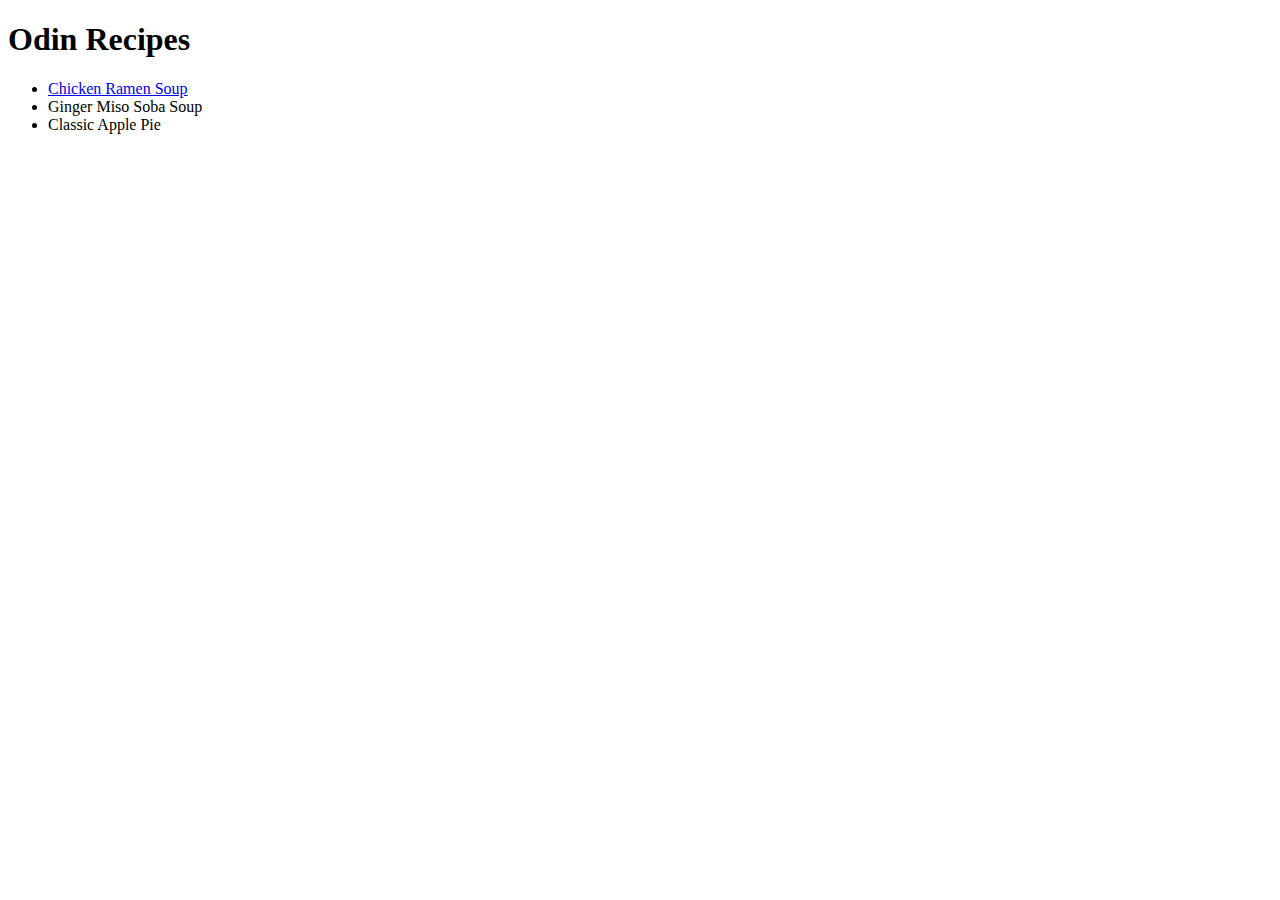
==== index.html @ 8c959827 "New directories, recipe links, images and titles" ====
<!DOCTYPE html>
<html lang="en">
<head>
  <meta charset="UTF-8">
  <meta name="viewport" content="width=device-width, initial-scale=1.0">
  <title>Odin Recipes</title>
</head>
<body>
  <h1>Odin Recipes</h1>
  <ul>
    <li><a href="./recipes/ramen.html">Chicken Ramen Soup</a></li>
    <li><a href="./recipes/misa_soba.html"></a>Ginger Miso Soba Soup</li>
    <li><a href="./recipes/apple_pie.html"></a>Classic Apple Pie</li>
  </ul>
</body>
</html>
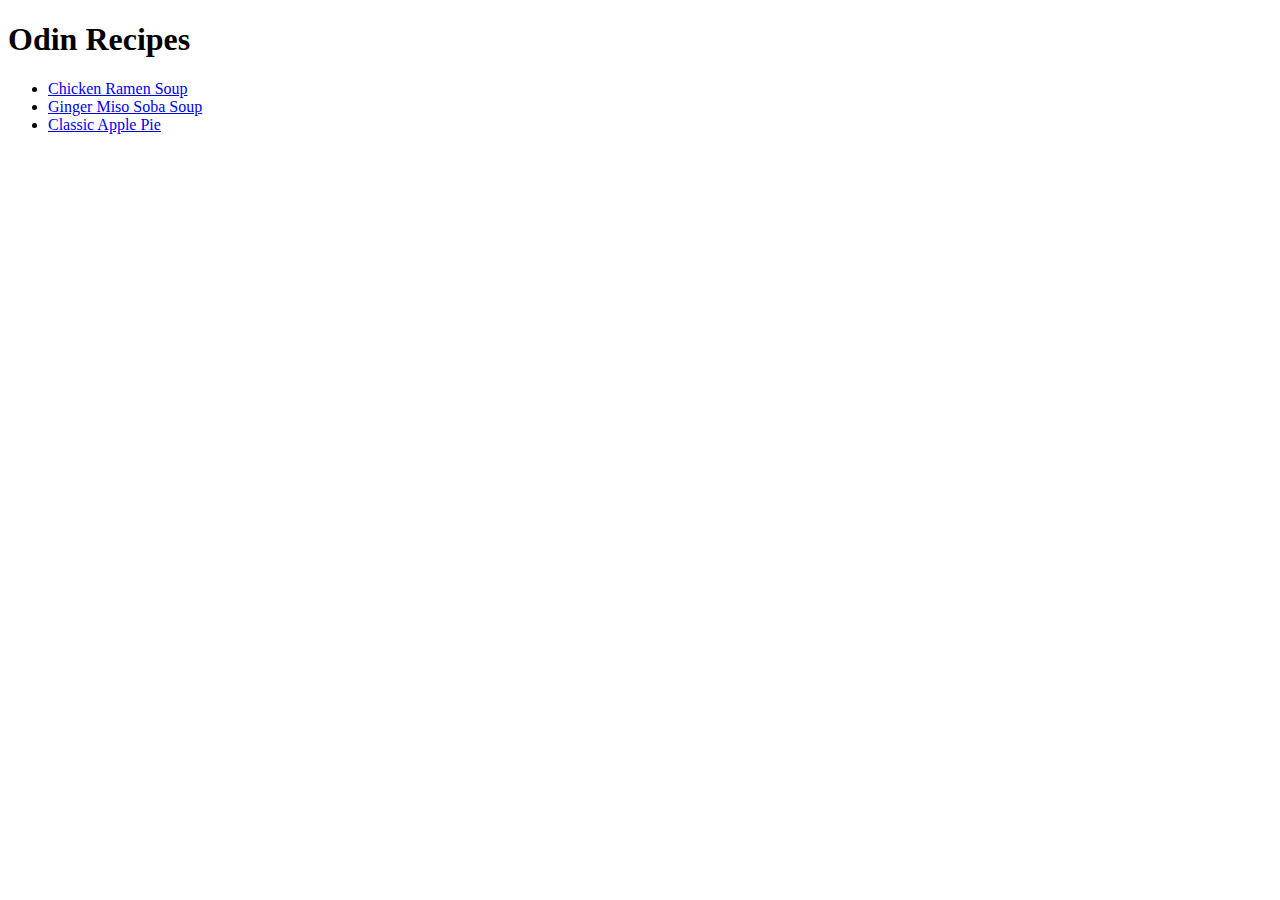
==== commit 81e566a2: "Fixed recipe links" ====
--- a/index.html
+++ b/index.html
@@ -9,8 +9,8 @@
   <h1>Odin Recipes</h1>
   <ul>
     <li><a href="./recipes/ramen.html">Chicken Ramen Soup</a></li>
-    <li><a href="./recipes/misa_soba.html"></a>Ginger Miso Soba Soup</li>
-    <li><a href="./recipes/apple_pie.html"></a>Classic Apple Pie</li>
+    <li><a href="./recipes/misa_soba.html">Ginger Miso Soba Soup</a></li>
+    <li><a href="./recipes/apple_pie.html">Classic Apple Pie</a></li>
   </ul>
 </body>
 </html>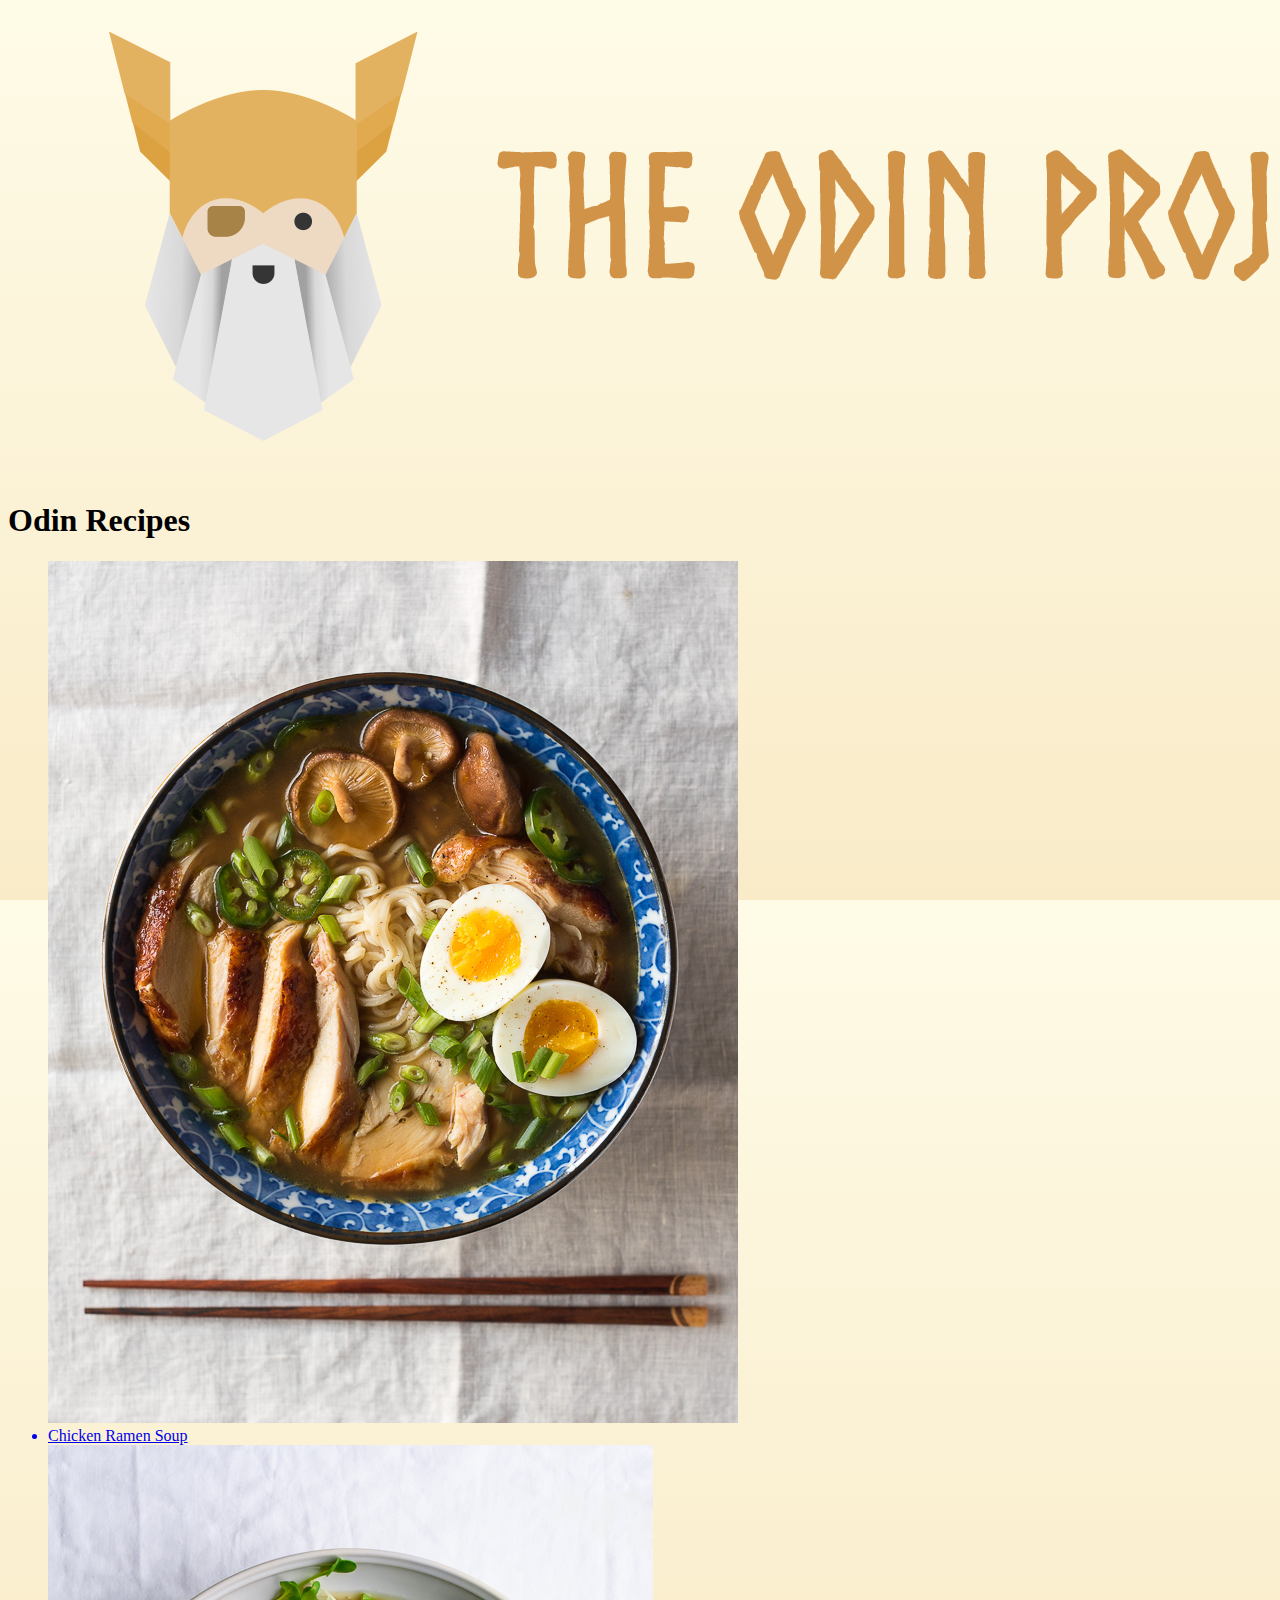
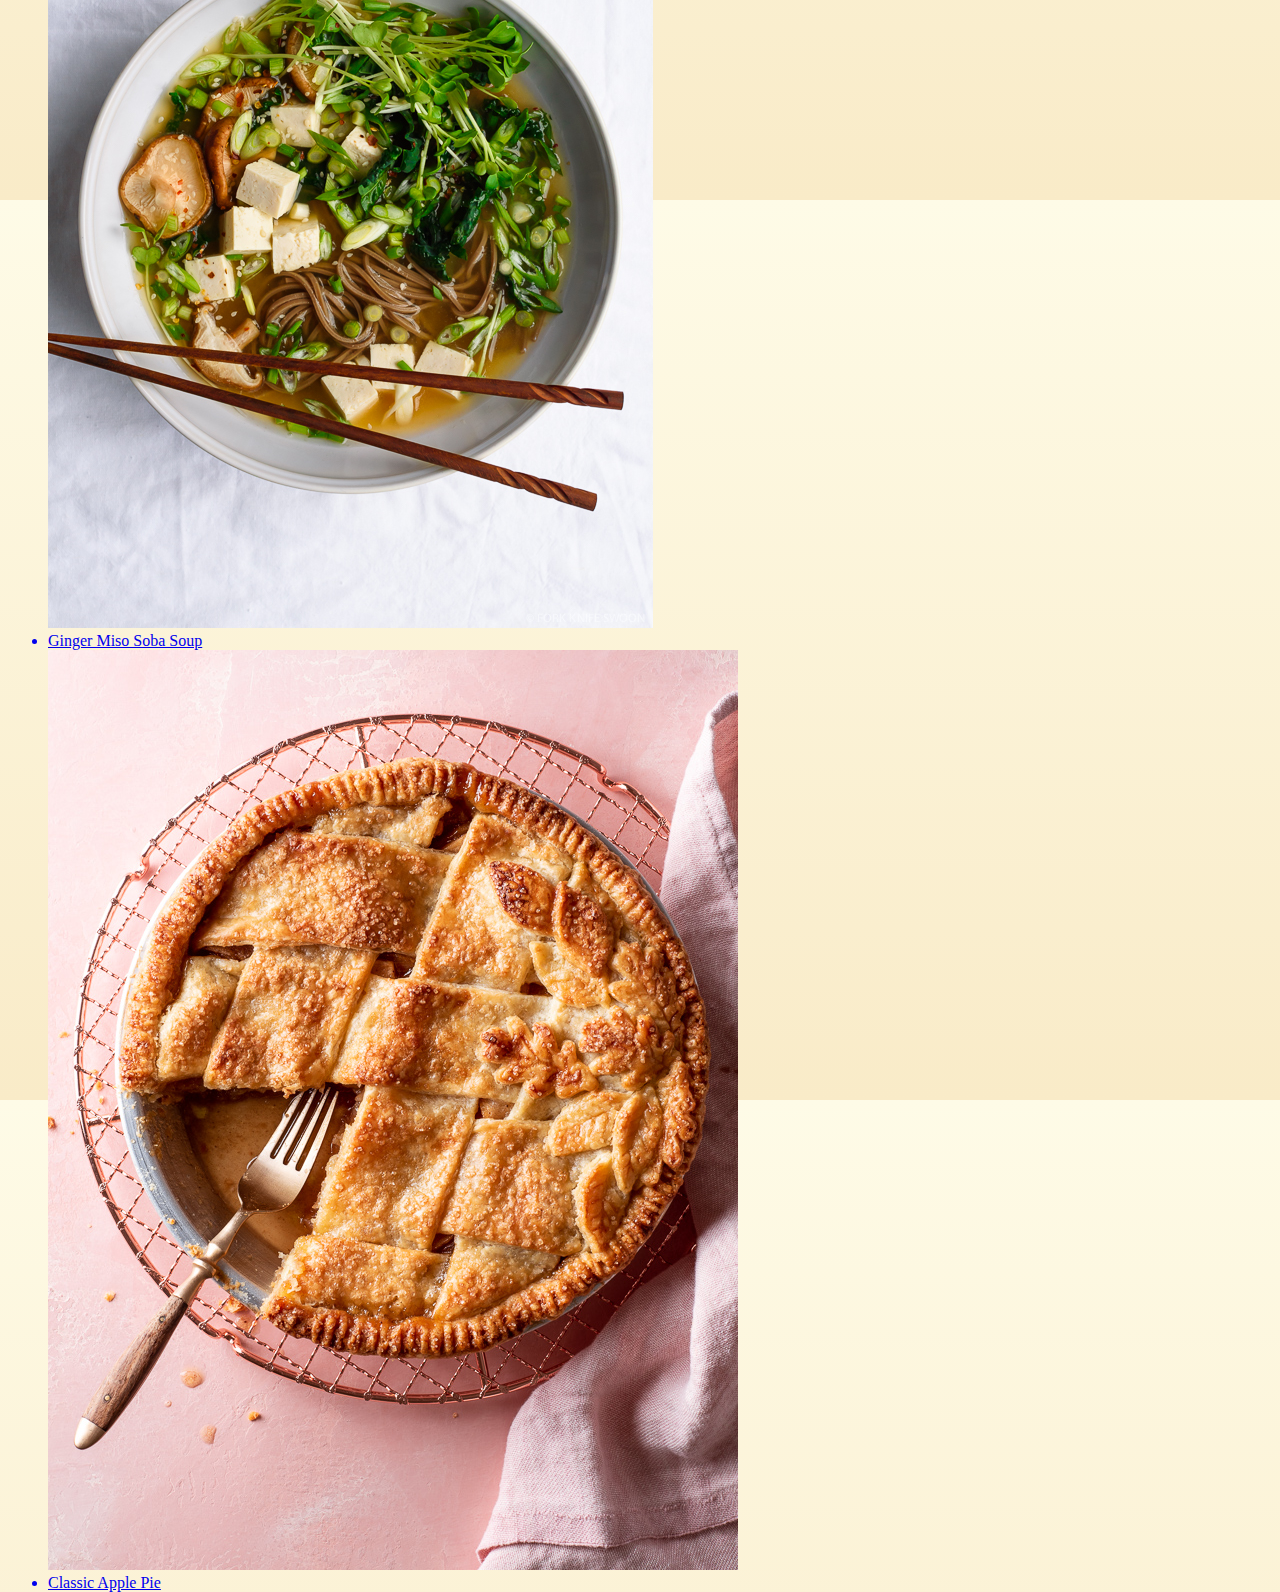
==== commit ebde2fd1: "Updated index.html" ====
--- a/index.html
+++ b/index.html
@@ -1,16 +1,45 @@
 <!DOCTYPE html>
 <html lang="en">
+
 <head>
   <meta charset="UTF-8">
   <meta name="viewport" content="width=device-width, initial-scale=1.0">
   <title>Odin Recipes</title>
+  <link rel="stylesheet" href="styles.css" />
 </head>
+
 <body>
-  <h1>Odin Recipes</h1>
+  <!-- Logo -->
+  <a href="index.html"><img id="logo" src="./images/logo.png" alt="The Odin Project logo" /></a>
+
+  <!-- Title -->
+  <h1 id="title">Odin Recipes</h1>
+
   <ul>
-    <li><a href="./recipes/ramen.html">Chicken Ramen Soup</a></li>
-    <li><a href="./recipes/misa_soba.html">Ginger Miso Soba Soup</a></li>
-    <li><a href="./recipes/apple_pie.html">Classic Apple Pie</a></li>
+    <!-- Chicken Ramen -->
+    <div class="container-item">
+      <a href="./recipes/ramen.html">
+        <img src="./images/chicken_ramen.jpg" alt="Image of Chicken Ramen Soup" />
+        <li>Chicken Ramen Soup</li>
+      </a>
+    </div>
+
+    <!-- Misa Soba -->
+    <div class="container-item">
+      <a href="./recipes/misa_soba.html">
+        <img src="./images/misa_soba.jpg" alt="Image of Ginger Miso Soba Soup" />
+        <li>Ginger Miso Soba Soup</li>
+      </a>
+    </div>
+
+    <!-- Apple Pie -->
+    <div class="container-item">
+      <a href="./recipes/apple_pie.html">
+        <img src="./images/apple_pie.jpg" alt="Image of Apple Pie" />
+        <li>Classic Apple Pie</li>
+      </a>
+    </div>
   </ul>
 </body>
+
 </html>--- a/styles.css
+++ b/styles.css
@@ -0,0 +1,4 @@
+html{
+  height:100%;
+  background: linear-gradient(#FEFBE7, #F9EBC8);
+}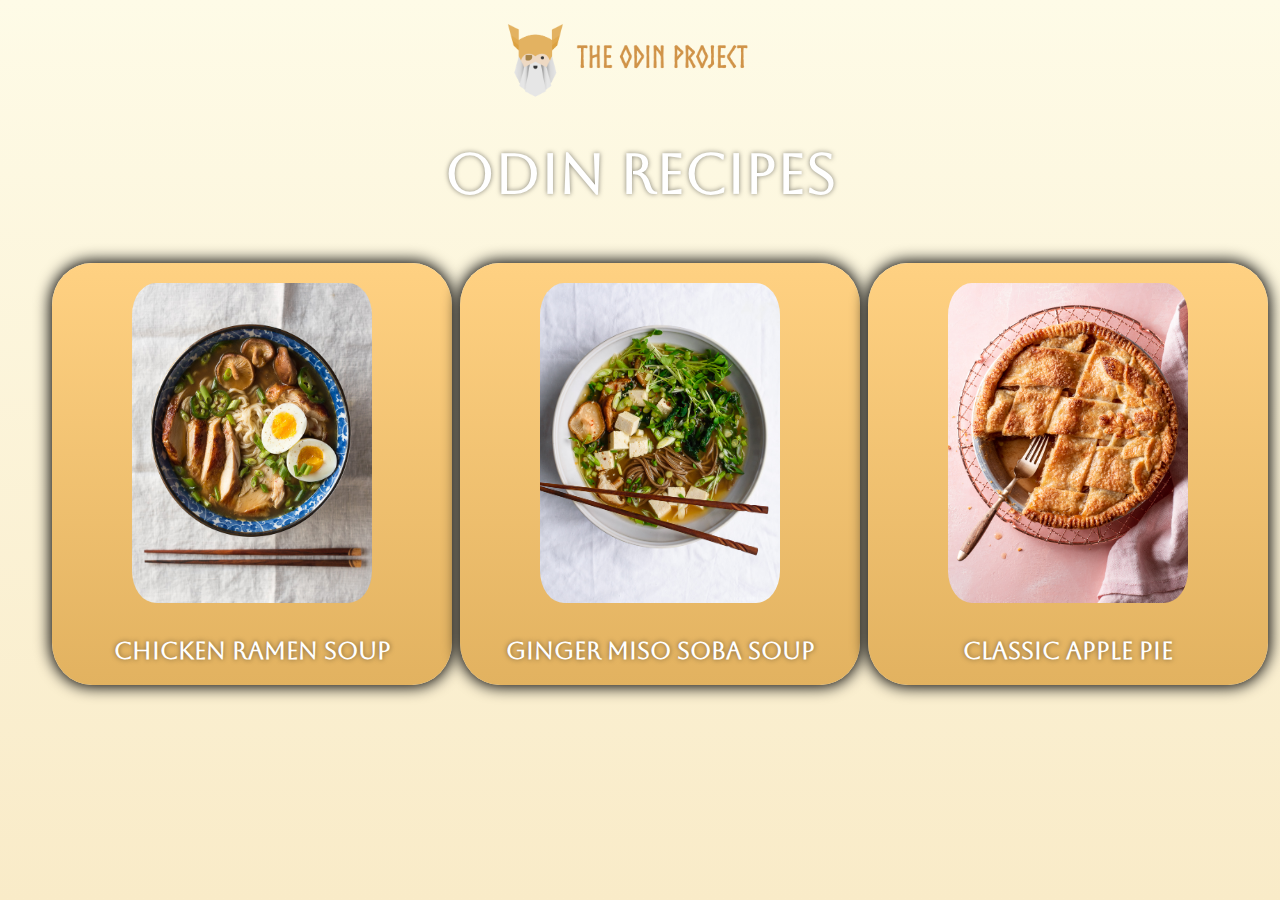
==== commit ebe5f8ef: "Updated styles.css" ====
--- a/index.html
+++ b/index.html
@@ -4,7 +4,13 @@
 <head>
   <meta charset="UTF-8">
   <meta name="viewport" content="width=device-width, initial-scale=1.0">
+  <!-- Google Fonts -->
+  <link rel="preconnect" href="https://fonts.googleapis.com">
+  <link rel="preconnect" href="https://fonts.gstatic.com" crossorigin>
+  <link href="https://fonts.googleapis.com/css2?family=Aboreto&display=swap" rel="stylesheet">
+  <!-- Title -->
   <title>Odin Recipes</title>
+  <!-- CSS Link -->
   <link rel="stylesheet" href="styles.css" />
 </head>
 
@@ -13,32 +19,34 @@
   <a href="index.html"><img id="logo" src="./images/logo.png" alt="The Odin Project logo" /></a>
 
   <!-- Title -->
-  <h1 id="title">Odin Recipes</h1>
+  <h1 id="title" class="text_shadow">Odin Recipes</h1>
 
   <ul>
+  
     <!-- Chicken Ramen -->
-    <div class="container-item">
-      <a href="./recipes/ramen.html">
+    <a href="./recipes/ramen.html">
+      <div class="container-item">
         <img src="./images/chicken_ramen.jpg" alt="Image of Chicken Ramen Soup" />
-        <li>Chicken Ramen Soup</li>
-      </a>
-    </div>
+        <li class="list_text text_shadow">Chicken Ramen Soup</li>
+      </div>
+    </a>
 
     <!-- Misa Soba -->
-    <div class="container-item">
-      <a href="./recipes/misa_soba.html">
+    <a href="./recipes/misa_soba.html">
+      <div class="container-item">
         <img src="./images/misa_soba.jpg" alt="Image of Ginger Miso Soba Soup" />
-        <li>Ginger Miso Soba Soup</li>
-      </a>
-    </div>
+        <li class="list_text text_shadow">Ginger Miso Soba Soup</li>
+      </div>
+    </a>
 
     <!-- Apple Pie -->
-    <div class="container-item">
-      <a href="./recipes/apple_pie.html">
+    <a href="./recipes/apple_pie.html">
+      <div class="container-item">
         <img src="./images/apple_pie.jpg" alt="Image of Apple Pie" />
-        <li>Classic Apple Pie</li>
-      </a>
-    </div>
+        <li class="list_text text_shadow">Classic Apple Pie</li>
+      </div>
+    </a>
+
   </ul>
 </body>
 
--- a/styles.css
+++ b/styles.css
@@ -1,4 +1,70 @@
+/* SELECTORS */
 html{
   height:100%;
   background: linear-gradient(#FEFBE7, #F9EBC8);
-}+}
+
+body{
+  font-family: 'Aboreto', cursive;
+}
+
+h1{
+  text-align: center;
+}
+
+ul {
+  display: flex;
+  flex-wrap: wrap;
+  list-style: none;
+  justify-content: space-around;
+}
+
+a{
+  text-decoration: none;
+}
+
+/* CLASS SELECTORS */
+
+.container-item{
+  width: 400px;
+  height: auto;
+  margin: 20px 0;
+  text-align: center;
+  background-image: linear-gradient(#ffd182, #e2b260);
+  border-radius: 10%;
+  box-shadow: 0px 0px 15px 2px #000000;
+}
+
+.container-item img{
+  width: 15rem;
+  height: 20rem;
+  margin:20px auto 10px;
+  border-radius: 10%;
+}
+
+.list_text{
+  font-size: 1.5rem;
+  color: #fff;
+  font-weight: 800;
+  padding: 20px;
+}
+
+.text_shadow{
+  text-shadow: 0px 0px 5px rgba(0,0,0,0.5);
+}
+
+/* ID SELECTORS */
+
+#logo{
+  display: block;
+  height: auto;
+  width:300px;
+  margin: 20px auto;
+}
+
+#title{
+  font-size: 3.5rem;
+  color: white;
+}
+
+
